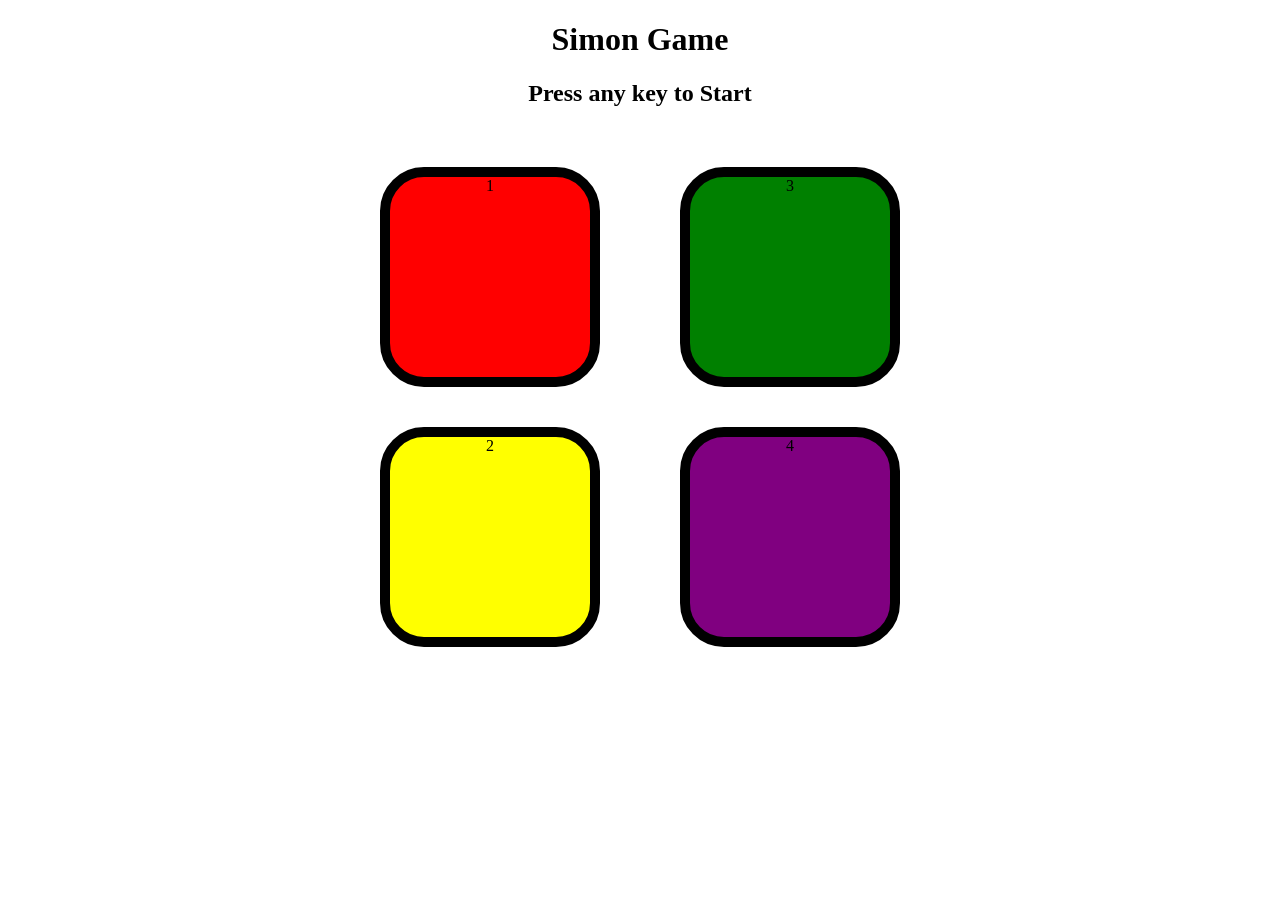
==== index.html @ 12aa3eee "Rename simonsay.html to index.html" ====
<!DOCTYPE html>
<html lang="en">
<head>
    <meta charset="UTF-8">
    <meta name="viewport" content="width=device-width, initial-scale=1.0">
    <title>Simon Game</title>
</head>
<body>
    <link rel = "stylesheet" href="SimonCSS.css"/>
    <h1>Simon Game</h1>
    <h2>Press any key to Start</h2>
    <div class="btn-container">
        <div class="line1"> 
        <div class="btn red" id="red" type="button">1</div>
        <div class="btn yellow" id="yellow" type="button">2</div>
    </div>
       <div class="line2">  
    <div class="btn green"  id = "green" type="button">3</div>
    <div class="btn purple" id = "purple" type = "button">4</div></div>
      
    </div>
    
</body>
<script src="SimonJS.js"></script>
</html>
---- SimonCSS.css ----
body {
     text-align : center;

}
.btn {
    height: 200px;
    width:  200px;
    border-radius: 20%;
border:10px solid black;
margin: 2.5rem;
}
.btn-container{
    display : flex;
    justify-content: center;
   
}
.yellow{
    background-color: yellow;
}
.red{
    background-color: red;
}
.purple{
    background-color: purple;
}
.green{
    background-color: green;
}
.flash{
    background-color: white;
}
.userflash{
    background-color: greenyellow;
}
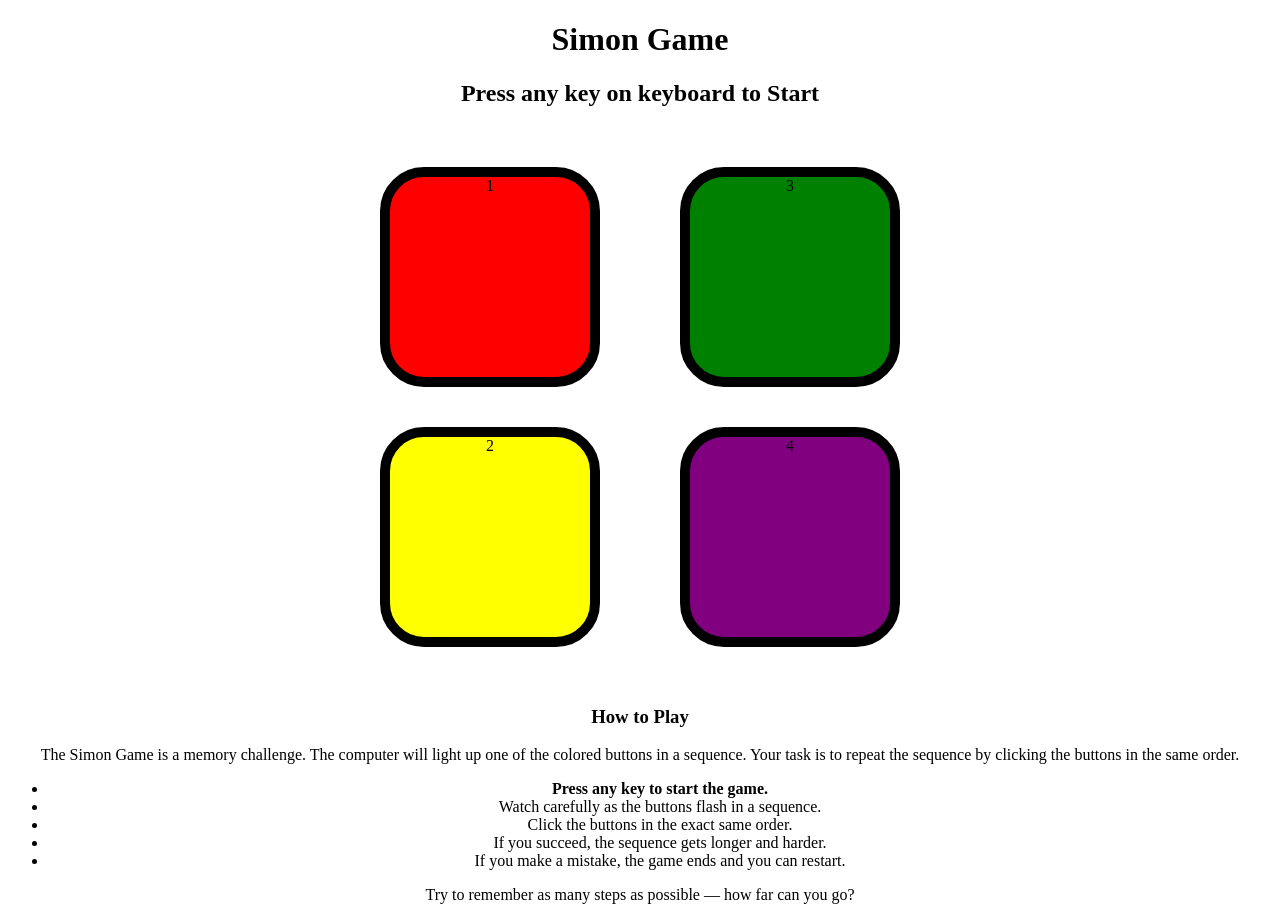
==== commit 82c6b2c4: "Added instructions" ====
--- a/index.html
+++ b/index.html
@@ -4,11 +4,12 @@
     <meta charset="UTF-8">
     <meta name="viewport" content="width=device-width, initial-scale=1.0">
     <title>Simon Game</title>
+    <link rel = "stylesheet" href="style.css"/>
 </head>
 <body>
-    <link rel = "stylesheet" href="SimonCSS.css"/>
+    
     <h1>Simon Game</h1>
-    <h2>Press any key to Start</h2>
+    <h2>Press any key on keyboard to Start</h2>
     <div class="btn-container">
         <div class="line1"> 
         <div class="btn red" id="red" type="button">1</div>
@@ -19,7 +20,25 @@
     <div class="btn purple" id = "purple" type = "button">4</div></div>
       
     </div>
+    <div class="instructions">
+    <h3>How to Play</h3>
+    <p>
+        The Simon Game is a memory challenge. The computer will light up one of the colored buttons 
+        in a sequence. Your task is to repeat the sequence by clicking the buttons in the same order.
+    </p>
+    <ul>
+        <li><b>Press any key to start the game.</b></li>
+        <li>Watch carefully as the buttons flash in a sequence.</li>
+        <li>Click the buttons in the exact same order.</li>
+        <li>If you succeed, the sequence gets longer and harder.</li>
+        <li>If you make a mistake, the game ends and you can restart.</li>
+    </ul>
+    <p>
+        Try to remember as many steps as possible — how far can you go?
+    </p>
+</div>
+
     
 </body>
-<script src="SimonJS.js"></script>
+<script src="script.js"></script>
 </html>
--- a/style.css
+++ b/style.css
@@ -0,0 +1,34 @@
+body {
+     text-align : center;
+
+}
+.btn {
+    height: 200px;
+    width:  200px;
+    border-radius: 20%;
+border:10px solid black;
+margin: 2.5rem;
+}
+.btn-container{
+    display : flex;
+    justify-content: center;
+   
+}
+.yellow{
+    background-color: yellow;
+}
+.red{
+    background-color: red;
+}
+.purple{
+    background-color: purple;
+}
+.green{
+    background-color: green;
+}
+.flash{
+    background-color: white;
+}
+.userflash{
+    background-color: greenyellow;
+}
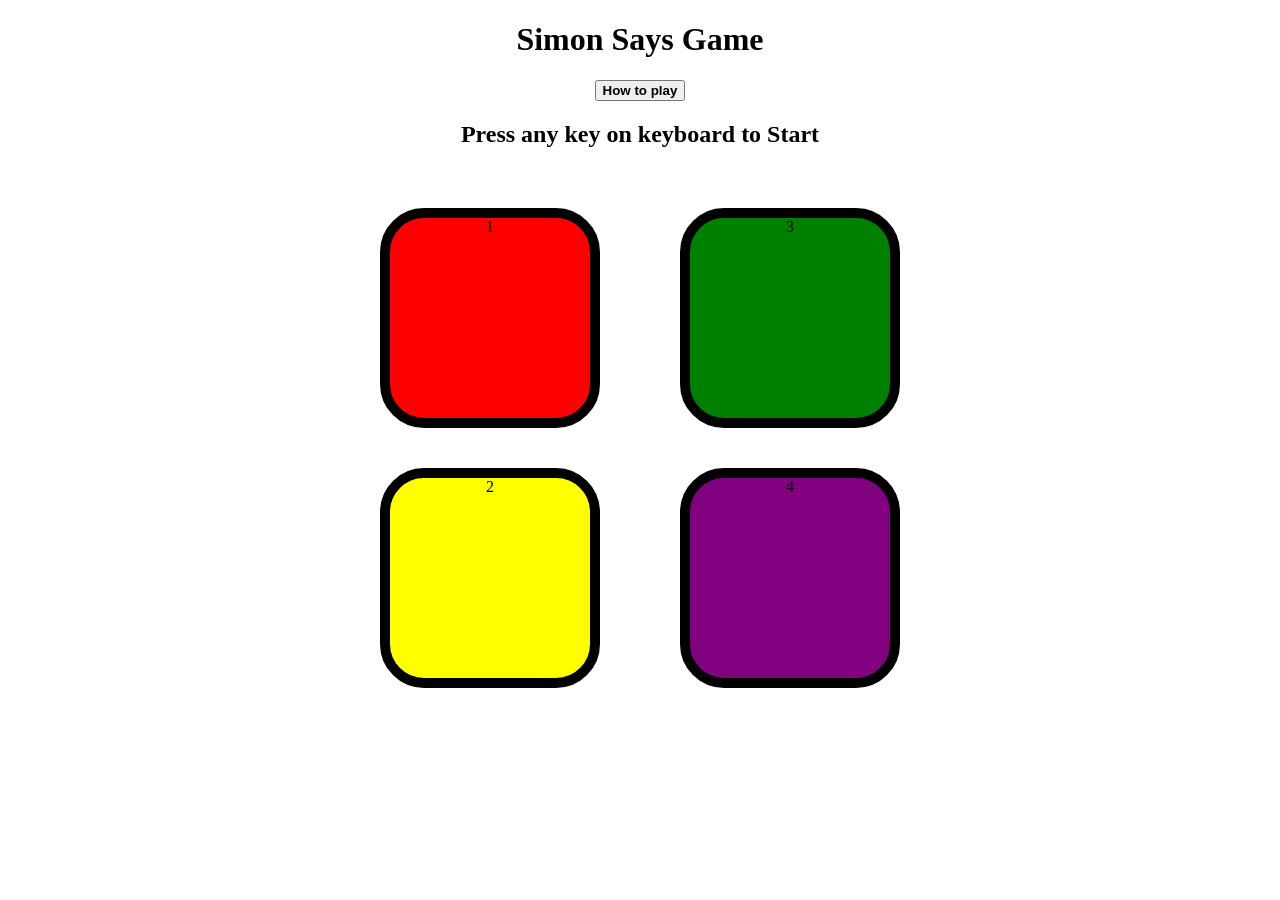
==== commit 9f59d84e: "Updated the UI" ====
--- a/index.html
+++ b/index.html
@@ -8,7 +8,27 @@
 </head>
 <body>
     
-    <h1>Simon Game</h1>
+    <h1>Simon Says Game</h1>
+
+    <div class="How">
+        <button><b>How to play</b></button>
+    <div class="instructions">
+    
+    <p>
+        The Simon Game is a memory challenge. The computer will light up one of the colored buttons 
+        in a sequence. Your task is to repeat the sequence by clicking the buttons in the same order.
+    </p>
+    <ul>
+        <li><b>Press any key to start the game.</b></li>
+        <li>Watch carefully as the buttons flash in a sequence.</li>
+        <li>Click the buttons in the exact same order.</li>
+        <li>If you succeed, the sequence gets longer and harder.</li>
+        <li>If you make a mistake, the game ends and you can restart.</li>
+    </ul>
+    <p>
+        Try to remember as many steps as possible — how far can you go?
+    </p>
+</div></div>
     <h2>Press any key on keyboard to Start</h2>
     <div class="btn-container">
         <div class="line1"> 
--- a/style.css
+++ b/style.css
@@ -1,6 +1,12 @@
 body {
      text-align : center;
 
+}
+.instructions{
+    display: none;
+}
+.How:hover .instructions {
+display: block;
 }
 .btn {
     height: 200px;
